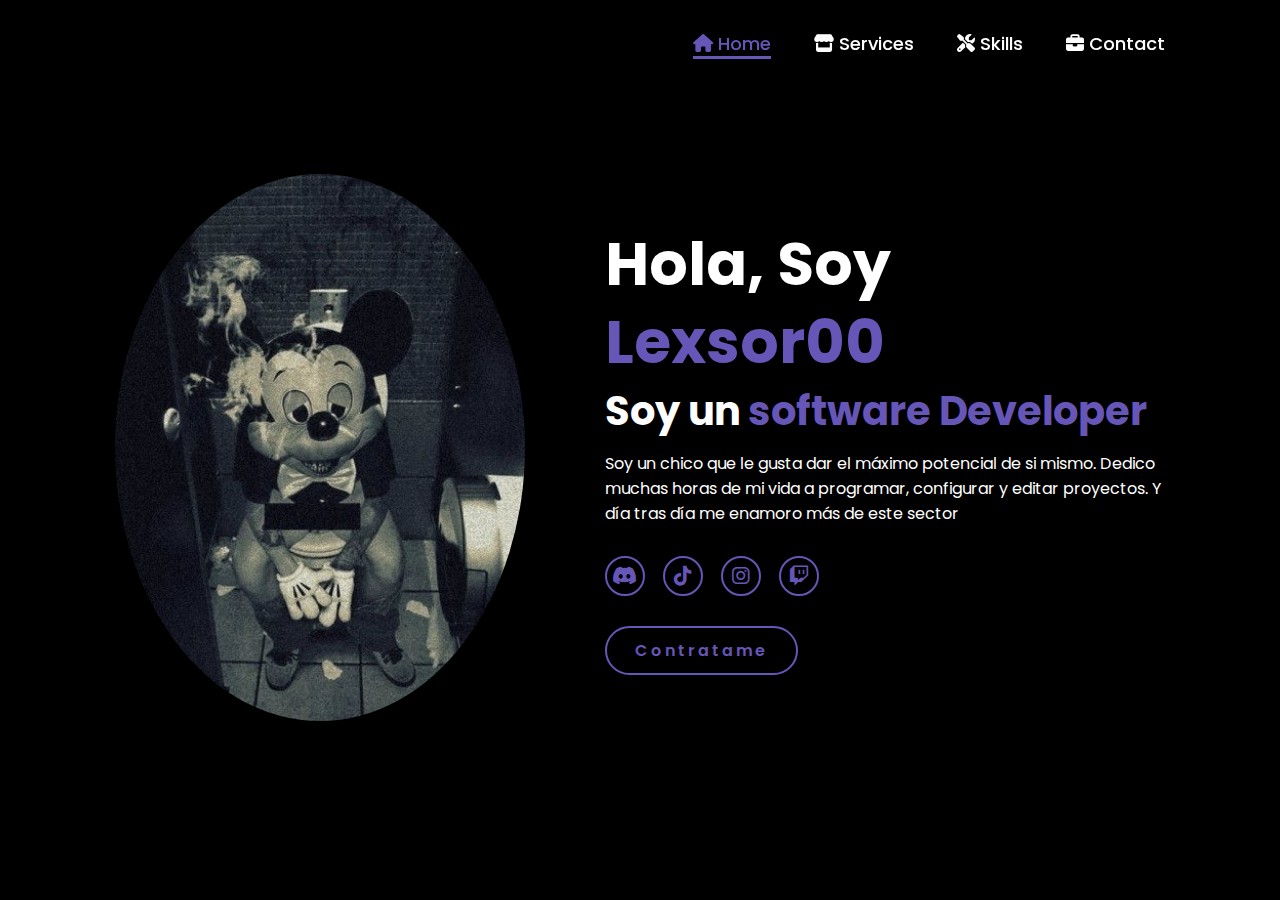
==== index.html @ d66621dc "Add files via upload" ====
<!DOCTYPE html>
<html lang="es">
    
<head>
    <meta charset="UTF-8">
    <meta name="viewport" content="width=device-width, initial-scale=1.0, maximum-scale=1.0, user-scalable=no">
    <meta name="author" content="Lexsor00">
    <link rel="stylesheet" href="https://cdnjs.cloudflare.com/ajax/libs/font-awesome/6.5.2/css/all.min.css">
    <link rel="stylesheet" href="style.css">
    <link rel="icon" href="favicon.png" type="imagen/png">
    <title>Portfolio Lexsor00</title>
</head>
<body>
    <header>
        <a href="#" class="logo"></a>

        <nav>
            <a href="#" class="active"><i class="fa-solid fa-house"></i> Home</a>
            <a href="services/services.html"><i class="fa-solid fa-store"></i> Services</a>
            <a href="skills/skills.html"><i class="fa-solid fa-screwdriver-wrench"></i> Skills</a>
            <a href="contact/contact.html"><i class="fa-solid fa-briefcase"></i> Contact</a>
        </nav>
    </header>
    <main>
        <section class="home">
            <div class="home-img">
                <img src="main.jpg">
            </div>
            <div class="home-content">
                <h1>Hola, Soy <span>Lexsor00</span></h1>
                <h3 class="typing-text">Soy un <span></span></h3>
                <p>Soy un chico que le gusta dar el máximo potencial de si mismo. Dedico muchas horas de mi vida a programar, configurar y editar proyectos. Y día tras día me enamoro más de este sector</p>
                <div class="social-icons">
                    <a href="https://discord.com/invite/HuPGx4atZk" target="_blank"><i class="fa-brands fa-discord"></i></a>
                    <a href="https://www.tiktok.com/@minehub._" target="_blank"><i class="fa-brands fa-tiktok"></i></a>
                    <a href="https://www.instagram.com/daniii._.07_/" target="_blank"><i class="fa-brands fa-instagram"></i></a>
                    <a href="https://www.twitch.tv/lexsor00" target="_blank"><i class="fa-brands fa-twitch"></i></i></a>
                </div>
                <a href="contact/contact.html" class="btn">Contratame</a>
            </div>
        </section>
    </main>
</body>
</html>
---- style.css ----
@import url('https://fonts.googleapis.com/css2?family=Poppins:wght@100;200;300;400;500;600&display=swap');

*{
    margin: 0;
    padding: 0;
    box-sizing: border-box;
    text-decoration: none;
    border: none;
    outline: none;
    font-family: 'Poppins', sans-serif;
}

html{
    font-size: 62.5%;
}

body{
    width: 100%;
    height: 100vh;
    overflow-x: hidden;
    background-color: black;
    color: white;
}

header{
    margin-top: 20px;
    position: fixed;
    top: 0;
    left: 0;
    width: 100%;
    padding: 1rem 9%;
    background-color: transparent;
    filter: drop-shadow(10px);
    display: flex;
    justify-content: space-between;
    align-items: center;
    z-index: 100;
}

.logo{
    font-size: 3rem;
    color: #6556b7;
    font-weight: 800;
    cursor: pointer;
    transition: 0.5s ease;
}

.logo:hover{
    transform: scale(1.1);
}

nav a{
    font-size: 1.8rem;
    color: white;
    margin-left: 4rem;
    font-weight: 500;
    transition: 0.3s ease;
    border-bottom: 3px solid transparent;
}

nav a:hover,
nav a.active{
    color: #6556b7;
    border-bottom: 3px solid #6556b7;
}

@media(max-width:995px){
    nav{
        position: absolute;
        display: none;
        top: 0;
        right: 0;
        width: 40%;
        border-left: 3px solid #6556b7;
        border-bottom: 3px solid #6556b7;
        border-bottom-left-radius: 2rem;
        padding: 1rem solid;
        background-color: #161616;
        border-top: 0.1rem solid rgba(0,0,0,0.1);
    }

    nav.active{
        display: block;
    }

    nav a{
        display: block;
        font-size: 2rem;
        margin: 3rem 0;
    }

    nav a:hover,
    nav a.active{
        padding: 1rem;
        border-radius: 0.5rem;
        border-bottom: 0.5rem solid #6556b7;
    }
}

section{
    min-height: 100vh;
    padding: 5rem 9% 5rem;
}

.home{
    display: flex;
    justify-content: center;
    align-items: center;
    gap: 8rem;
    background-color: black;
}

.home .home-content h1{
    font-size: 6rem;
    font-weight: 700;
    line-height: 1.3;
}

span{
    color: #6556b7;
}

.home-content h3{
    font-size: 4rem;
    margin-bottom: 1rem;
    font-weight: 700;
}

.home-content p{
    font-size: 1.6rem;
}

.home-img{
    border-radius: 50%;
}

.home-img img{
    position: relative;
    width: 32vw;
    border-radius: 50%;
    box-shadow: 0 0 25px solid #6556b7;
    cursor: pointer;
    transition: 0.2s linear;
}

.home-img img:hover{
    font-size: 1.8rem;
    font-weight: 500;
}

.home{
    display: flex;
    justify-content: center;
    align-items: center;
    gap: 8rem;
    background-color: black;
}

.home .home-content h1{
    font-size: 6rem;
    font-weight: 700;
    line-height: 1.3;
}

span{
    color: #6556b7;
}

.home-content h3{
    font-size: 4rem;
    margin-bottom: 1rem;
    font-weight: 700;
}

.home-content p{
    font-size: 1.6rem;
}

.home-img{
    border-radius: 50%;
}

.home-img img{
    position: relative;
    width: 32vw;
    border-radius: 50%;
    box-shadow: 0 0 25px solid #6556b7;
    cursor: pointer;
    transition: 0.2s linear;
}

.home-img img:hover{
    font-size: 1.8rem;
    font-weight: 500;
}

.social-icons a{
    display: inline-flex;
    justify-content: center;
    align-items: center;
    width: 4rem;
    height: 4rem;
    background-color: transparent;
    border: 0.2rem solid #6556b7;
    font-size: 2rem;
    border-radius: 50%;
    margin: 3rem 1.5rem 3rem 0;
    transition: 0.3s ease;
    color: #6556b7;
}

.social-icons a:hover{
    color: black;
    transform: scale(1.3) translateY(-5px);
    background-color: #6556b7;
    box-shadow: 0  0 25px #6556b7;
}

.btn{
    display: inline-block;
    padding: 1rem 2.8rem;
    background-color: black;
    border-radius: 4rem;
    font-size: 1.6rem;
    color: #6556b7;
    letter-spacing: 0.3rem;
    font-weight: 600;
    border: 2px solid #6556b7;
    transition: 0.3s ease;
    cursor: pointer;
}

.btn:hover{
    transform: scale3d(1.03);
    background-color: #6556b7;
    color: black;
    box-shadow: 0 0 25px #6556b7;
}

.typing-text{
    font-size: 34px;
    font-weight: 600;
    min-width: 280px;
}

.typing-text span{
    position: relative;
}

.typing-text span::before{
    content: "software Developer";
    color: #6556b7;
    animation: words 20s infinite;
}

.typing-text span::after{
    content: "";
    background-color: black;
    position: absolute;
    width: calc(100% + 8px);
    height: 100%;
    border-left: 3px solid black;
    right: -8;
    animation: cursor 0.6s infinite;
}

@keyframes cursor{
    to{
        border-left: 3px solid #6556b7;
    }
}

@keyframes words{
    0%, 20%{
        content: "Web Developer";
    }
    21%, 40%{
        content: "Developer";
    }
    41%, 60%{
        content: "Web Designer";
    }
    61%, 80%{
        content: "TikToker";
    }
    61%, 80%{
        content: "Streamer";
    }
    81%, 100%{
        content: "Mc Developer";
    }
}

@media (max-width: 1000px){
    .home{
        gap: 4rem;
    }
}

@media(max-width:995px){
    .home{
        flex-direction: column;
        margin: 5rem 4rem;
    }

    .home .home-content h3{
        font-size: 2.5rem;
    }

    .home-content h1{
        font-size: 5rem;
    }

    .home-img img{
        width: 70vw;
        margin-top: 4rem;
    }
}
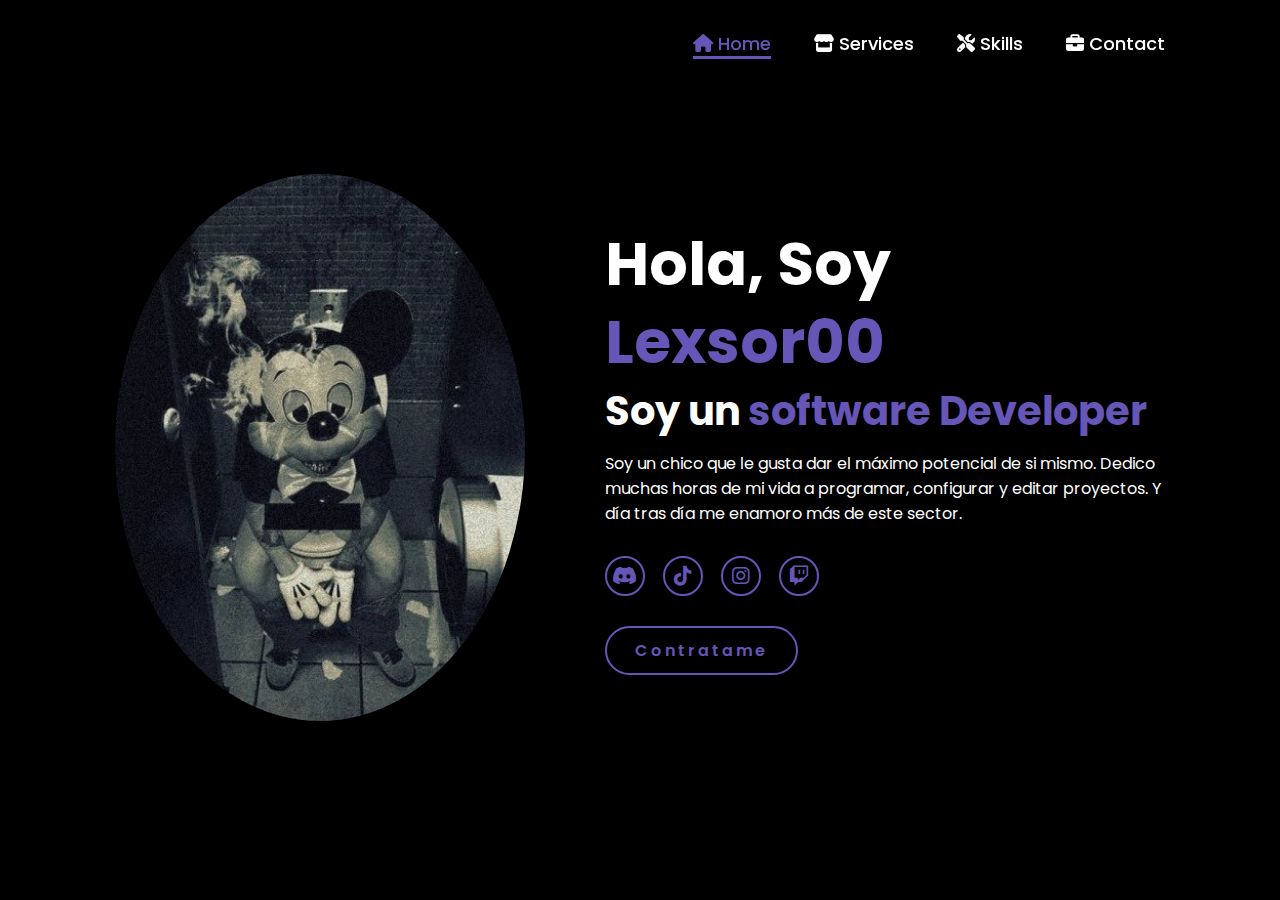
==== commit 4bac063a: "Corregir ortografia" ====
--- a/index.html
+++ b/index.html
@@ -29,7 +29,7 @@
             <div class="home-content">
                 <h1>Hola, Soy <span>Lexsor00</span></h1>
                 <h3 class="typing-text">Soy un <span></span></h3>
-                <p>Soy un chico que le gusta dar el máximo potencial de si mismo. Dedico muchas horas de mi vida a programar, configurar y editar proyectos. Y día tras día me enamoro más de este sector</p>
+                <p>Soy un chico que le gusta dar el máximo potencial de si mismo. Dedico muchas horas de mi vida a programar, configurar y editar proyectos. Y día tras día me enamoro más de este sector.</p>
                 <div class="social-icons">
                     <a href="https://discord.com/invite/HuPGx4atZk" target="_blank"><i class="fa-brands fa-discord"></i></a>
                     <a href="https://www.tiktok.com/@minehub._" target="_blank"><i class="fa-brands fa-tiktok"></i></a>
@@ -41,4 +41,4 @@
         </section>
     </main>
 </body>
-</html>+</html>
--- a/style.css
+++ b/style.css
@@ -66,16 +66,15 @@
 
 @media(max-width:995px){
     nav{
+        display: flex;
+        gap: 40px;
         position: absolute;
-        display: none;
-        top: 0;
-        right: 0;
-        width: 40%;
-        border-left: 3px solid #6556b7;
-        border-bottom: 3px solid #6556b7;
+        top: -40px;
+        left: -30px;
+        width: 90%;
+        scale: 0.7;
         border-bottom-left-radius: 2rem;
         padding: 1rem solid;
-        background-color: #161616;
         border-top: 0.1rem solid rgba(0,0,0,0.1);
     }
 
@@ -87,6 +86,9 @@
         display: block;
         font-size: 2rem;
         margin: 3rem 0;
+        background-color: #3338;
+        padding: 10px;
+        border-radius: 8px;
     }
 
     nav a:hover,
@@ -272,15 +274,12 @@
 
 @keyframes words{
     0%, 20%{
-        content: "Web Developer";
+        content: "Developer";
     }
     21%, 40%{
-        content: "Developer";
+        content: "Web Designer";
     }
     41%, 60%{
-        content: "Web Designer";
-    }
-    61%, 80%{
         content: "TikToker";
     }
     61%, 80%{
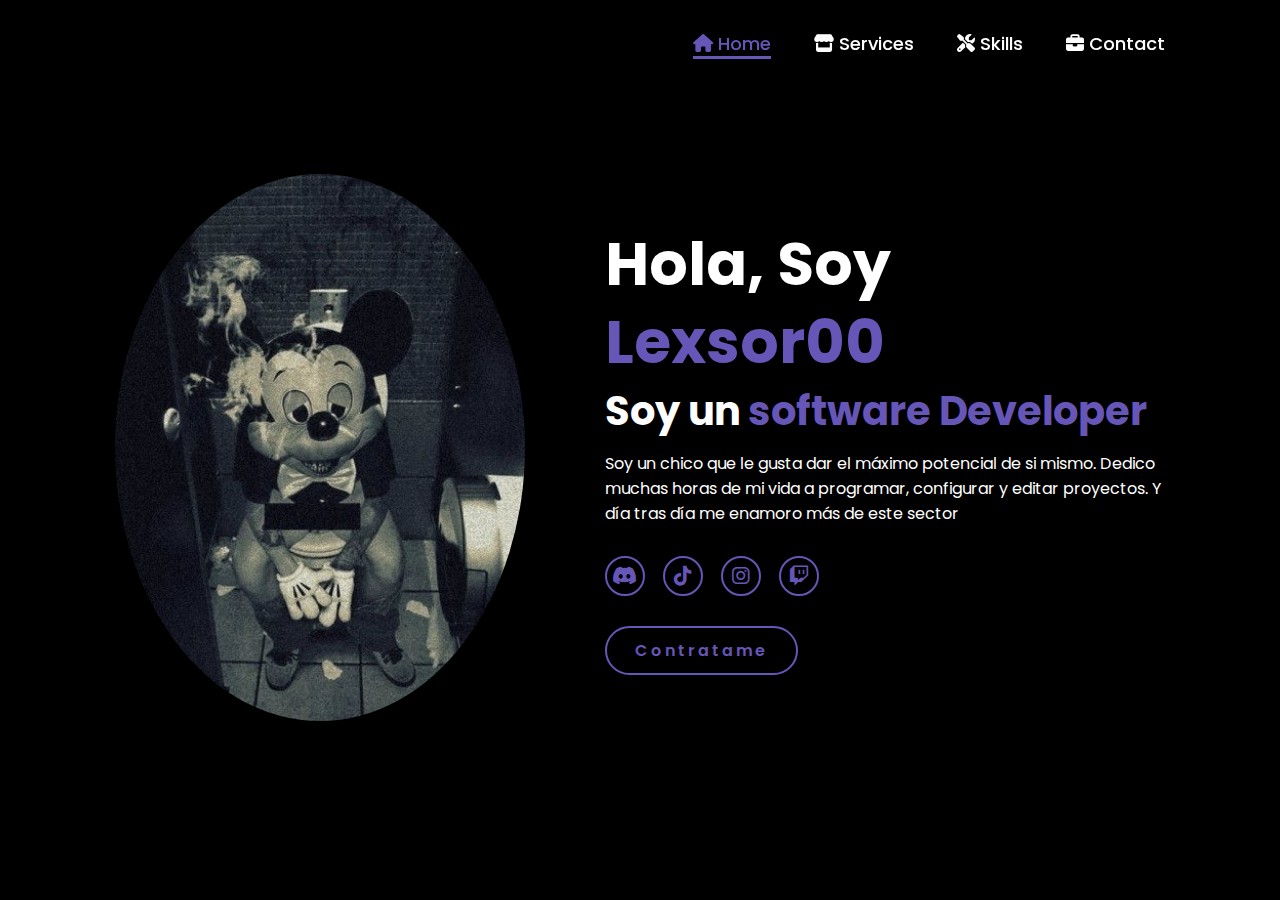
==== commit 41430df2: "Update index.html" ====
--- a/index.html
+++ b/index.html
@@ -29,7 +29,7 @@
             <div class="home-content">
                 <h1>Hola, Soy <span>Lexsor00</span></h1>
                 <h3 class="typing-text">Soy un <span></span></h3>
-                <p>Soy un chico que le gusta dar el máximo potencial de si mismo. Dedico muchas horas de mi vida a programar, configurar y editar proyectos. Y día tras día me enamoro más de este sector.</p>
+                <p>Soy un chico que le gusta dar el máximo potencial de si mismo. Dedico muchas horas de mi vida a programar, configurar y editar proyectos. Y día tras día me enamoro más de este sector</p>
                 <div class="social-icons">
                     <a href="https://discord.com/invite/HuPGx4atZk" target="_blank"><i class="fa-brands fa-discord"></i></a>
                     <a href="https://www.tiktok.com/@minehub._" target="_blank"><i class="fa-brands fa-tiktok"></i></a>
